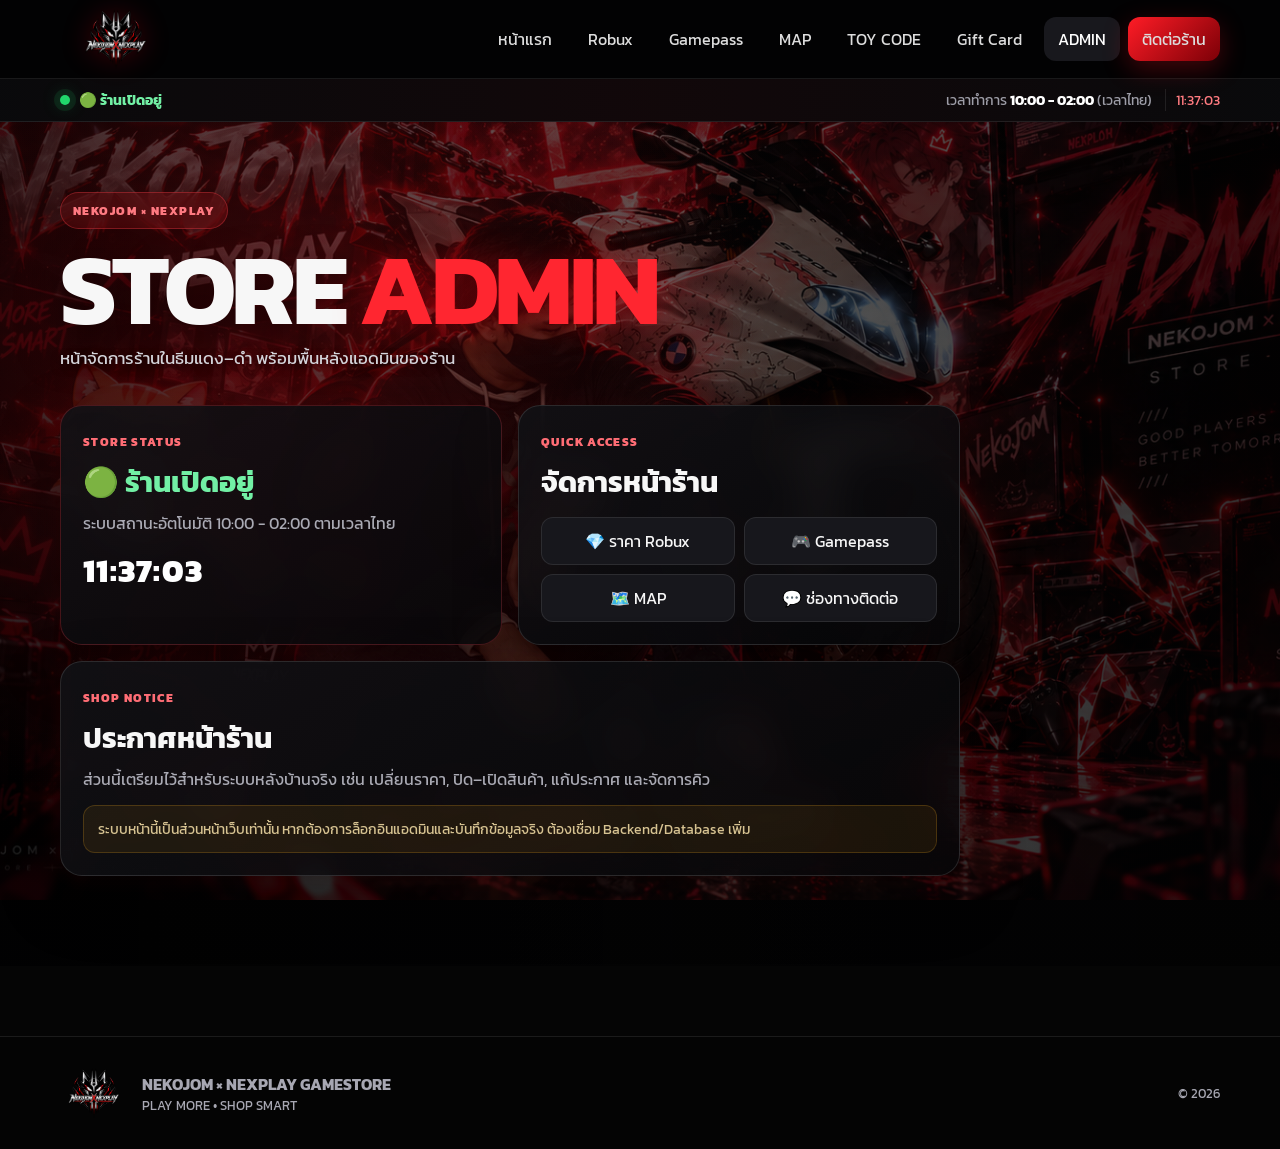
==== admin.html @ 32702b89 "Add files via upload" ====
<!doctype html>
<html lang="th">
<head>
<meta charset="utf-8">
<meta name="viewport" content="width=device-width,initial-scale=1">
<title>ADMIN | NEKOJOM x NEXPLAY</title>
<link rel="icon" href="favicon.ico">
<link rel="icon" type="image/png" sizes="32x32" href="assets/favicon-32x32.png">
<link rel="preconnect" href="https://fonts.googleapis.com">
<link rel="preconnect" href="https://fonts.gstatic.com" crossorigin>
<link href="https://fonts.googleapis.com/css2?family=Kanit:wght@300;400;500;600;700;800&display=swap" rel="stylesheet">
<link rel="stylesheet" href="style.css">
</head>
<body class="admin-page">

<header class="nav-wrap">
  <nav class="nav container">
    <a class="brand" href="index.html"><img src="assets/logo.png" alt="NEKOJOM x NEXPLAY"></a>
    <button class="menu-btn">☰</button>
    <div class="nav-links">
      <a href="index.html">หน้าแรก</a>
      <a href="robux.html">Robux</a>
      <a href="gamepass.html">Gamepass</a>
      <a href="maps.html">MAP</a>
      <a href="toycode.html">TOY CODE</a>
      <a href="giftcard.html">Gift Card</a>
      <a class="active" href="admin.html">ADMIN</a>
      <a class="nav-cta" href="contact.html">ติดต่อร้าน</a>
    </div>
  </nav>
</header>

<div class="store-status-bar">
  <div class="container store-status-inner">
    <div class="store-status-left">
      <span class="store-status-dot" id="storeStatusDot"></span>
      <strong id="storeStatusText">กำลังตรวจสอบสถานะร้าน...</strong>
    </div>
    <div class="store-status-time">
      เวลาทำการ <b>10:00 - 02:00</b> (เวลาไทย)
      <span class="store-clock" id="storeClock"></span>
    </div>
  </div>
</div>

<main class="admin-hero">
  <div class="admin-bg-overlay"></div>

  <section class="container admin-shell">
    <div class="admin-intro">
      <span class="admin-tag">NEKOJOM × NEXPLAY</span>
      <h1>STORE <span>ADMIN</span></h1>
      <p>หน้าจัดการร้านในธีมแดง–ดำ พร้อมพื้นหลังแอดมินของร้าน</p>
    </div>

    <div class="admin-dashboard">
      <article class="admin-panel admin-status-card">
        <span class="admin-panel-kicker">STORE STATUS</span>
        <h2 id="adminStatusTitle">กำลังตรวจสอบ...</h2>
        <p>ระบบสถานะอัตโนมัติ 10:00 - 02:00 ตามเวลาไทย</p>
        <div class="admin-time" id="adminThaiTime">--:--:--</div>
      </article>

      <article class="admin-panel">
        <span class="admin-panel-kicker">QUICK ACCESS</span>
        <h2>จัดการหน้าร้าน</h2>
        <div class="admin-actions">
          <a href="robux.html">💎 ราคา Robux</a>
          <a href="gamepass.html">🎮 Gamepass</a>
          <a href="maps.html">🗺️ MAP</a>
          <a href="contact.html">💬 ช่องทางติดต่อ</a>
        </div>
      </article>

      <article class="admin-panel admin-wide">
        <span class="admin-panel-kicker">SHOP NOTICE</span>
        <h2>ประกาศหน้าร้าน</h2>
        <p>ส่วนนี้เตรียมไว้สำหรับระบบหลังบ้านจริง เช่น เปลี่ยนราคา, ปิด–เปิดสินค้า, แก้ประกาศ และจัดการคิว</p>
        <div class="admin-warning">
          ระบบหน้านี้เป็นส่วนหน้าเว็บเท่านั้น หากต้องการล็อกอินแอดมินและบันทึกข้อมูลจริง ต้องเชื่อม Backend/Database เพิ่ม
        </div>
      </article>
    </div>
  </section>
</main>

<footer>
  <div class="container footer-inner">
    <img src="assets/logo.png" alt="">
    <div><b>NEKOJOM × NEXPLAY GAMESTORE</b><p>PLAY MORE • SHOP SMART</p></div>
    <span>© <span class="year"></span></span>
  </div>
</footer>

<script src="script.js"></script>
</body>
</html>
---- style.css ----
:root{
  --bg:#050505;--panel:#0c0c0f;--panel2:#121217;--red:#ff1c26;--red2:#9e0008;
  --text:#f7f7f7;--muted:#a8a8b3;--line:rgba(255,255,255,.09);
  --shadow:0 20px 70px rgba(255,0,20,.18)
}
*{box-sizing:border-box}
html{scroll-behavior:smooth}
body{
  margin:0;color:var(--text);
  background:
    radial-gradient(circle at 15% 0%,rgba(255,20,30,.10),transparent 27rem),
    radial-gradient(circle at 85% 30%,rgba(255,0,20,.08),transparent 28rem),
    var(--bg);
  font-family:"Kanit",system-ui,sans-serif;overflow-x:hidden
}
a{color:inherit;text-decoration:none} img{display:block;max-width:100%}
button{font-family:inherit}
.container{width:min(1160px,calc(100% - 36px));margin-inline:auto}
.nav-wrap{position:sticky;top:0;z-index:50;background:rgba(3,3,4,.82);backdrop-filter:blur(18px);border-bottom:1px solid var(--line)}
.nav{height:78px;display:flex;align-items:center;justify-content:space-between}
.brand img{width:112px;height:62px;object-fit:contain;filter:drop-shadow(0 0 14px rgba(255,0,20,.24))}
.nav-links{display:flex;gap:8px;align-items:center}
.nav-links a{padding:10px 14px;color:#ddd;border-radius:12px;transition:.2s}
.nav-links a:hover,.nav-links a.active{background:#18181d;color:#fff}
.nav-cta{background:linear-gradient(135deg,var(--red),#7c0007)!important;box-shadow:0 8px 26px rgba(255,20,30,.26)}
.menu-btn{display:none;background:#17171b;color:white;border:1px solid var(--line);border-radius:10px;padding:9px 12px;font-size:20px}
.hero{position:relative;min-height:720px;display:grid;align-items:center;overflow:hidden;border-bottom:1px solid var(--line)}
.hero-grid{display:grid;grid-template-columns:1.02fr .98fr;align-items:center;gap:30px;position:relative;z-index:2}
.eyebrow,.kicker{color:#ff7b80;letter-spacing:.11em;font-weight:700;font-size:.86rem}
.eyebrow{display:inline-flex;align-items:center;gap:8px;border:1px solid rgba(255,35,45,.3);background:rgba(255,0,20,.08);padding:9px 13px;border-radius:999px}
.pulse{width:8px;height:8px;background:#ff2731;border-radius:50%;box-shadow:0 0 0 0 rgba(255,39,49,.6);animation:pulse 1.7s infinite}
@keyframes pulse{70%{box-shadow:0 0 0 10px transparent}}
h1,h2,h3,p{margin-top:0}
h1{font-size:clamp(3rem,7vw,6rem);line-height:.92;letter-spacing:-.045em;margin:20px 0}
h1 span{color:var(--red);text-shadow:0 0 28px rgba(255,20,30,.28)}
h1 b{font-size:.40em;letter-spacing:.01em;font-weight:700;color:#e7e7eb}
.lead{font-size:1.17rem;color:#c9c9cf;max-width:620px}
.hero-actions{display:flex;gap:12px;flex-wrap:wrap;margin-top:26px}
.btn{display:inline-flex;align-items:center;justify-content:center;min-height:48px;padding:0 18px;border-radius:13px;font-weight:700;transition:.2s;border:1px solid transparent;color:#fff;cursor:pointer}
.btn:hover{transform:translateY(-2px)}
.btn-primary{background:linear-gradient(135deg,#ff2831,#9d0008);box-shadow:0 12px 36px rgba(255,20,30,.23)}
.btn-ghost{border-color:var(--line);background:#101014}
.mini-features{display:flex;gap:12px;margin-top:30px;flex-wrap:wrap}
.mini-features>div{display:flex;gap:9px;align-items:center;border:1px solid var(--line);background:rgba(255,255,255,.025);padding:10px 12px;border-radius:14px}
.mini-features strong{font-size:1.2rem}.mini-features span{font-size:.86rem;line-height:1.2}.mini-features small{color:#858590}
.hero-art{position:relative;min-height:610px;display:grid;place-items:center}
.mascot{position:relative;z-index:3;width:760px;max-width:none;filter:drop-shadow(0 25px 55px rgba(255,0,20,.25))}
.red-ring{position:absolute;width:520px;height:520px;border-radius:50%;background:radial-gradient(circle,rgba(255,20,30,.20),rgba(255,20,30,.03) 45%,transparent 68%);border:1px solid rgba(255,20,30,.14);box-shadow:0 0 90px rgba(255,0,20,.13)}
.floating-chip{position:absolute;z-index:4;background:rgba(12,12,16,.86);border:1px solid rgba(255,60,70,.30);padding:10px 14px;border-radius:12px;font-weight:700;box-shadow:var(--shadow);backdrop-filter:blur(8px)}
.chip-1{left:3%;top:20%}.chip-2{right:0;bottom:18%}
.section{padding:95px 0}
.page-head{padding:95px 0 40px;text-align:center}
.page-head h1{font-size:clamp(2.8rem,6vw,5rem);margin-bottom:14px}
.page-head p{max-width:720px;margin:0 auto;color:var(--muted);font-size:1.05rem}
.section-head{display:flex;justify-content:space-between;gap:28px;align-items:end;margin-bottom:36px}
.section-head h2{font-size:clamp(2.2rem,4vw,4rem);margin:6px 0 0;letter-spacing:-.04em}
.section-head p{max-width:520px;color:var(--muted);margin-bottom:7px}
.home-cards{display:grid;grid-template-columns:repeat(4,1fr);gap:16px}
.home-card{background:linear-gradient(160deg,#151519,#09090b);border:1px solid var(--line);border-radius:20px;padding:22px;transition:.2s;min-height:220px}
.home-card:hover{transform:translateY(-4px);border-color:rgba(255,50,60,.4)}
.home-card .ico{font-size:2rem}.home-card h3{font-size:1.5rem;margin:15px 0 8px}.home-card p{color:var(--muted)}
.price-layout{display:grid;grid-template-columns:1.1fr .9fr;gap:24px;align-items:start}
.price-cards{display:grid;grid-template-columns:repeat(2,1fr);gap:12px}
.price-card{position:relative;overflow:hidden;background:linear-gradient(160deg,#151519,#09090b);border:1px solid var(--line);border-radius:18px;padding:18px;transition:.22s}
.price-card:hover{border-color:rgba(255,50,60,.43);transform:translateY(-4px);box-shadow:0 16px 35px rgba(255,0,20,.11)}
.price-card .amount{font-size:1.45rem;font-weight:800}.price-card .amount small{font-size:.82rem;color:#999;font-weight:500}
.price-card .price{font-size:1.9rem;font-weight:800;color:#ff545c;margin:10px 0 14px}
.pack-order-btn{display:block;width:100%;text-align:center;color:#fff;background:#1c1c21;border:1px solid var(--line);padding:10px;border-radius:11px;font-size:.92rem;cursor:pointer}
.pack-order-btn:hover{background:#27272d}
.promo-poster{background:#0c0c0f;border:1px solid var(--line);border-radius:22px;overflow:hidden;position:sticky;top:100px}
.promo-poster img{width:100%;aspect-ratio:4/5;object-fit:cover}
.poster-note{padding:11px 14px;text-align:center;color:#84848f;font-size:.82rem}
.notice{margin-top:20px;padding:15px 17px;border-radius:14px;background:rgba(255,255,255,.035);border:1px solid var(--line);color:#aaaab4}
.notice strong{color:#fff}
.gamepass-grid{display:grid;grid-template-columns:repeat(2,1fr);gap:16px}
.gamepass-card{display:grid;grid-template-columns:auto 1fr;gap:18px;align-items:center;padding:24px;border-radius:22px;background:radial-gradient(circle at 100% 0%,rgba(255,20,30,.14),transparent 40%),linear-gradient(155deg,#151519,#09090b);border:1px solid var(--line)}
.gamepass-card-wide{grid-column:1/-1;grid-template-columns:auto 1fr auto}
.gamepass-icon{width:78px;height:78px;display:grid;place-items:center;border-radius:20px;font-size:2.3rem;background:#171014;border:1px solid rgba(255,45,55,.24)}
.gamepass-content h3{margin:10px 0 0;font-size:2rem}.gamepass-content p{color:#a5a5af;margin:2px 0 8px}.gamepass-content strong{color:#ff646b;font-size:.92rem}
.badge{display:inline-block;background:rgba(255,20,30,.10);border:1px solid rgba(255,40,50,.25);border-radius:999px;padding:7px 11px;color:#ff7b80;font-size:.8rem;font-weight:700}
.showcase-grid{display:grid;grid-template-columns:1.2fr .8fr;gap:26px;align-items:center}
.showcase-image{border:1px solid rgba(255,50,60,.22);background:#0d0d10;border-radius:24px;overflow:hidden;box-shadow:var(--shadow)}
.showcase-image img{width:100%;height:auto}
.showcase-info{padding:24px}.showcase-info h2{font-size:2.6rem;margin:16px 0 12px}.showcase-info p{color:var(--muted)}
.contact-panel{display:grid;grid-template-columns:.72fr 1.28fr;gap:36px;background:linear-gradient(135deg,#121216,#08080a);border:1px solid rgba(255,255,255,.10);border-radius:28px;padding:38px;box-shadow:var(--shadow)}
.contact-grid{display:grid;grid-template-columns:repeat(2,1fr);gap:12px}
.contact-btn{display:flex;align-items:center;gap:12px;background:#17171c;border:1px solid var(--line);border-radius:16px;padding:15px;transition:.2s}
.contact-btn:hover{transform:translateY(-2px);border-color:rgba(255,255,255,.22)}
.contact-btn .icon{width:38px;height:38px;border-radius:11px;display:grid;place-items:center;background:#23232a;font-weight:800}
.contact-btn span:last-child{display:flex;flex-direction:column}.contact-btn small{color:#8d8d99}
footer{border-top:1px solid var(--line);margin-top:70px;padding:30px 0;background:#040404}
.footer-inner{display:flex;align-items:center;gap:14px;color:#a7a7b2}
.footer-inner img{width:68px;height:52px;object-fit:contain}.footer-inner p{margin:0;font-size:.8rem}.footer-inner>span{margin-left:auto;font-size:.84rem}
.order-modal{position:fixed;inset:0;z-index:120;display:grid;place-items:center;padding:18px;opacity:0;visibility:hidden;transition:.22s ease}
.order-modal.open{opacity:1;visibility:visible}.order-modal-backdrop{position:absolute;inset:0;background:rgba(0,0,0,.78);backdrop-filter:blur(10px)}
.order-modal-card{position:relative;z-index:2;width:min(620px,100%);border-radius:24px;padding:30px;background:radial-gradient(circle at 100% 0%,rgba(255,25,35,.15),transparent 35%),linear-gradient(155deg,#151519,#08080a);border:1px solid rgba(255,65,75,.30);box-shadow:0 30px 100px rgba(0,0,0,.55),0 0 60px rgba(255,0,20,.13)}
.order-modal-close{position:absolute;right:18px;top:18px;width:40px;height:40px;border:1px solid var(--line);border-radius:12px;background:#1a1a20;color:white;cursor:pointer;font-size:26px}
.selected-pack{display:flex;justify-content:space-between;gap:14px;border:1px solid rgba(255,55,65,.24);background:rgba(255,15,30,.07);border-radius:15px;padding:13px 15px}.selected-pack strong{color:#ff646b}
.modal-help{color:#9d9da8;margin:14px 0 18px}.modal-contact-grid{display:grid;grid-template-columns:repeat(2,1fr);gap:11px}
.modal-contact-btn{display:grid;grid-template-columns:42px 1fr auto;align-items:center;gap:11px;padding:14px;border-radius:15px;background:#151519;border:1px solid var(--line)}
.modal-contact-btn:hover{background:#1c1c21}.modal-icon{width:42px;height:42px;display:grid;place-items:center;border-radius:12px;background:#24242a;font-weight:800}
.modal-contact-btn>span:nth-child(2){display:flex;flex-direction:column;min-width:0}.modal-contact-btn small{color:#8e8e9a;white-space:nowrap;overflow:hidden;text-overflow:ellipsis}.modal-contact-btn em{font-style:normal;color:#ff686f;font-size:.82rem;font-weight:700}
body.modal-open{overflow:hidden}
@media(max-width:930px){
 .hero{min-height:auto;padding:80px 0 30px}.hero-grid,.price-layout,.showcase-grid,.contact-panel{grid-template-columns:1fr}
 .hero-copy{text-align:center}.lead{margin-inline:auto}.hero-actions,.mini-features{justify-content:center}.hero-art{min-height:470px}.mascot{width:min(760px,120vw)}
 .promo-poster{position:relative;top:auto;max-width:640px;margin-inline:auto}.home-cards{grid-template-columns:repeat(2,1fr)}
}
@media(max-width:760px){
 .gamepass-grid{grid-template-columns:1fr}.gamepass-card-wide{grid-column:auto;grid-template-columns:auto 1fr}
}
@media(max-width:680px){
 .nav{height:68px}.brand img{width:90px;height:52px}.menu-btn{display:block}
 .nav-links{display:none;position:absolute;left:18px;right:18px;top:76px;flex-direction:column;align-items:stretch;background:#0b0b0e;border:1px solid var(--line);border-radius:16px;padding:10px}
 .nav-links.open{display:flex}.nav-links a{text-align:center}.price-cards,.contact-grid,.modal-contact-grid,.home-cards{grid-template-columns:1fr}
 .section{padding:72px 0}.page-head{padding:72px 0 30px}.contact-panel{padding:24px}
 .footer-inner{align-items:flex-start;flex-wrap:wrap}.footer-inner>span{width:100%;margin:0}
}


/* MAP PAGE */
.map-grid{
  display:grid;
  grid-template-columns:repeat(3,1fr);
  gap:18px;
}
.map-card{
  position:relative;
  overflow:hidden;
  min-height:360px;
  padding:24px;
  border-radius:22px;
  background:
    radial-gradient(circle at 100% 0%,rgba(255,20,30,.16),transparent 42%),
    linear-gradient(155deg,#151519,#09090b);
  border:1px solid var(--line);
  box-shadow:0 18px 50px rgba(0,0,0,.22);
  transition:.22s ease;
  display:flex;
  flex-direction:column;
}
.map-card:after{
  content:"";
  position:absolute;
  width:180px;
  height:180px;
  right:-80px;
  bottom:-100px;
  border-radius:50%;
  background:rgba(255,0,20,.12);
  filter:blur(22px);
}
.map-card:hover{
  transform:translateY(-5px);
  border-color:rgba(255,55,65,.38);
  box-shadow:0 22px 60px rgba(255,0,20,.10);
}
.map-card-top{
  display:flex;
  align-items:center;
  justify-content:space-between;
  margin-bottom:24px;
}
.map-number{
  color:#6f6f78;
  font-weight:800;
  letter-spacing:.15em;
}
.map-icon{
  width:72px;
  height:72px;
  display:grid;
  place-items:center;
  border-radius:19px;
  background:linear-gradient(145deg,#231114,#0d0d10);
  border:1px solid rgba(255,45,55,.24);
  font-size:2rem;
}
.map-card h2{
  margin:14px 0 8px;
  font-size:2rem;
  line-height:1.05;
  letter-spacing:-.03em;
}
.map-card p{
  color:var(--muted);
  margin-bottom:26px;
}
.map-open-btn{
  margin-top:auto;
  position:relative;
  z-index:2;
  width:100%;
}
@media(max-width:930px){
  .map-grid{grid-template-columns:1fr 1fr}
}
@media(max-width:620px){
  .map-grid{grid-template-columns:1fr}
  .map-card{min-height:300px}
}


.map-card{
  padding:0;
  overflow:hidden;
}
.map-thumb{
  width:100%;
  aspect-ratio: 16 / 10;
  background:#0d0d10;
  border-bottom:1px solid var(--line);
}
.map-thumb img{
  width:100%;
  height:100%;
  object-fit:cover;
  display:block;
}
.map-card-body{
  padding:22px;
  display:flex;
  flex-direction:column;
  min-height:220px;
}
.map-card-top{
  margin-bottom:10px;
}
.map-card h2{
  font-size:1.75rem;
}


/* STORE STATUS */
.store-status-bar{
  position:relative;
  z-index:40;
  border-bottom:1px solid var(--line);
  background:linear-gradient(90deg,rgba(10,10,12,.96),rgba(18,8,10,.96),rgba(10,10,12,.96));
}
.store-status-inner{
  min-height:42px;
  display:flex;
  align-items:center;
  justify-content:space-between;
  gap:16px;
  font-size:.9rem;
}
.store-status-left{
  display:flex;
  align-items:center;
  gap:9px;
}
.store-status-dot{
  width:10px;
  height:10px;
  border-radius:50%;
  background:#777;
  box-shadow:0 0 0 0 rgba(255,255,255,.2);
}
.store-status-dot.open{
  background:#21d66b;
  box-shadow:0 0 0 6px rgba(33,214,107,.10),0 0 18px rgba(33,214,107,.45);
}
.store-status-dot.closed{
  background:#ff3340;
  box-shadow:0 0 0 6px rgba(255,51,64,.10),0 0 18px rgba(255,51,64,.35);
}
#storeStatusText.open{color:#72f0a5}
#storeStatusText.closed{color:#ff7a82}
.store-status-time{
  color:#9d9da7;
}
.store-status-time b{color:#fff}
.store-clock{
  display:inline-block;
  margin-left:10px;
  padding-left:10px;
  border-left:1px solid var(--line);
  color:#ff7b80;
  font-variant-numeric:tabular-nums;
}
@media(max-width:680px){
  .store-status-inner{
    padding:8px 0;
    flex-direction:column;
    justify-content:center;
    gap:2px;
    text-align:center;
    font-size:.82rem;
  }
  .store-status-time{font-size:.76rem}
  .store-clock{margin-left:6px;padding-left:6px}
}


/* HOMEPAGE MUSIC PLAYER */
.music-player-widget{
  position:fixed;
  left:18px;
  bottom:18px;
  z-index:100;
  width:min(390px,calc(100vw - 36px));
}
.music-player-toggle{
  display:none;
  width:56px;
  height:56px;
  border:1px solid rgba(255,65,75,.35);
  border-radius:50%;
  color:#fff;
  background:linear-gradient(145deg,#ff2831,#8d0008);
  box-shadow:0 15px 40px rgba(255,0,20,.28);
  font-size:1.6rem;
  cursor:pointer;
}
.music-player-panel{
  overflow:hidden;
  border:1px solid rgba(255,65,75,.28);
  border-radius:20px;
  background:
    radial-gradient(circle at 100% 0%,rgba(255,25,35,.16),transparent 40%),
    rgba(10,10,13,.97);
  backdrop-filter:blur(18px);
  box-shadow:0 24px 70px rgba(0,0,0,.52),0 0 35px rgba(255,0,20,.10);
}
.music-player-head{
  display:flex;
  align-items:center;
  justify-content:space-between;
  gap:12px;
  padding:13px 14px;
  border-bottom:1px solid var(--line);
}
.music-player-head>div{display:flex;flex-direction:column}
.music-player-head span{
  color:#ff6c73;
  font-size:.66rem;
  font-weight:800;
  letter-spacing:.10em;
}
.music-player-head strong{margin-top:2px;font-size:1rem}
.music-player-head button{
  width:32px;height:32px;border:1px solid var(--line);border-radius:10px;
  color:#fff;background:#1a1a20;cursor:pointer
}
.music-now{
  display:grid;
  grid-template-columns:104px 1fr;
  gap:13px;
  align-items:center;
  padding:13px;
}
.music-now img{
  width:104px;
  height:104px;
  object-fit:cover;
  border-radius:15px;
  background:#080808;
  box-shadow:0 10px 25px rgba(0,0,0,.35);
}
.music-now-info{min-width:0;display:flex;flex-direction:column}
.music-now-info span{
  color:#ff6c73;
  font-size:.70rem;
  font-weight:800;
  margin-bottom:5px;
}
.music-now-info strong{
  font-size:.96rem;
  line-height:1.25;
  display:-webkit-box;
  -webkit-box-orient:vertical;
  -webkit-line-clamp:3;
  overflow:hidden;
}
.music-now-info small{
  margin-top:8px;
  color:#8d8d98;
}
.music-progress-wrap{padding:0 14px 5px}
#musicProgress{
  width:100%;
  accent-color:#ff2831;
  cursor:pointer;
}
.music-time-row{
  display:flex;
  justify-content:space-between;
  margin-top:1px;
  color:#858590;
  font-size:.72rem;
  font-variant-numeric:tabular-nums;
}
.music-player-controls{
  display:grid;
  grid-template-columns:42px 50px 42px 42px 1fr;
  align-items:center;
  gap:7px;
  padding:7px 14px 12px;
}
.music-player-controls button{
  height:40px;
  border:1px solid var(--line);
  border-radius:11px;
  color:#fff;
  background:#19191e;
  cursor:pointer;
  font-size:1rem;
}
.music-player-controls button:hover{background:#27272d}
.music-player-controls .music-main-play{
  height:48px;
  background:linear-gradient(145deg,#ff2831,#930008);
  border-color:rgba(255,70,80,.40);
}
#musicVolume{width:100%;accent-color:#ff2831;cursor:pointer}
.music-mini-list{
  display:grid;
  grid-template-columns:repeat(6,1fr);
  gap:6px;
  padding:0 14px 11px;
}
.music-mini-list button{
  height:31px;
  border:1px solid var(--line);
  border-radius:9px;
  background:#151519;
  color:#aaa;
  cursor:pointer;
  font-size:.72rem;
  font-weight:800;
}
.music-mini-list button.active{
  color:#fff;
  border-color:rgba(255,65,75,.42);
  background:rgba(255,30,40,.12);
}
.music-mini-list button.unavailable{
  opacity:.38;
  text-decoration:line-through;
}
.music-player-footer{
  display:flex;
  justify-content:space-between;
  gap:10px;
  padding:0 14px 13px;
  color:#777782;
  font-size:.70rem;
}
.music-player-footer span{
  min-width:0;
  overflow:hidden;
  text-overflow:ellipsis;
  white-space:nowrap;
}
.music-player-footer a{
  flex:0 0 auto;
  color:#ff737a;
}
.yt-audio-player{
  position:absolute;
  width:1px;
  height:1px;
  overflow:hidden;
  opacity:.001;
  pointer-events:none;
  left:-9999px;
}
.music-player-widget.collapsed{width:56px}
.music-player-widget.collapsed .music-player-panel{display:none}
.music-player-widget.collapsed .music-player-toggle{display:grid;place-items:center}
@media(max-width:680px){
  .music-player-widget{left:12px;bottom:12px;width:min(360px,calc(100vw - 24px))}
  .music-now{grid-template-columns:88px 1fr}
  .music-now img{width:88px;height:88px}
  .music-player-controls{grid-template-columns:38px 46px 38px 38px 1fr;padding-inline:10px;gap:5px}
  .music-mini-list{padding-inline:10px}
}


#musicArtist{
  color:#ff858b;
  font-weight:600;
  margin-top:5px;
}
#musicState{
  margin-top:4px;
}
.music-mini-list{
  grid-template-columns:repeat(auto-fit,minmax(34px,1fr));
}


.music-open-external{
  flex:0 0 auto;
  color:#fff;
  background:linear-gradient(135deg,#ff2831,#930008);
  padding:5px 8px;
  border-radius:8px;
  font-size:.68rem;
  font-weight:700;
}


/* ================= ADMIN PAGE ================= */
.admin-page{
  min-height:100vh;
  background:#050505;
}
.admin-hero{
  position:relative;
  min-height:calc(100vh - 120px);
  background:
    linear-gradient(rgba(3,3,4,.58),rgba(3,3,4,.72)),
    url("assets/admin-background.png") center center / cover no-repeat fixed;
  overflow:hidden;
}
.admin-bg-overlay{
  position:absolute;
  inset:0;
  background:
    radial-gradient(circle at 20% 25%,rgba(255,20,30,.20),transparent 32rem),
    linear-gradient(90deg,rgba(0,0,0,.60),rgba(0,0,0,.12) 52%,rgba(0,0,0,.45));
  pointer-events:none;
}
.admin-shell{
  position:relative;
  z-index:2;
  padding-top:70px;
  padding-bottom:90px;
}
.admin-intro{
  max-width:720px;
  margin-bottom:34px;
}
.admin-tag{
  display:inline-flex;
  padding:8px 12px;
  border-radius:999px;
  background:rgba(255,20,30,.12);
  border:1px solid rgba(255,70,80,.32);
  color:#ff7a82;
  font-size:.78rem;
  font-weight:800;
  letter-spacing:.12em;
  backdrop-filter:blur(12px);
}
.admin-intro h1{
  margin:14px 0 12px;
  font-size:clamp(3.6rem,8vw,7rem);
  line-height:.88;
  text-shadow:0 18px 45px rgba(0,0,0,.58);
}
.admin-intro h1 span{
  color:#ff2630;
  text-shadow:0 0 32px rgba(255,0,20,.35);
}
.admin-intro p{
  color:#d4d4da;
  font-size:1.08rem;
  text-shadow:0 3px 10px rgba(0,0,0,.55);
}
.admin-dashboard{
  display:grid;
  grid-template-columns:repeat(2,minmax(0,1fr));
  gap:16px;
  max-width:900px;
}
.admin-panel{
  border:1px solid rgba(255,255,255,.12);
  border-radius:22px;
  padding:22px;
  background:linear-gradient(145deg,rgba(17,17,21,.90),rgba(7,7,9,.82));
  backdrop-filter:blur(16px);
  box-shadow:0 22px 60px rgba(0,0,0,.34),0 0 30px rgba(255,0,20,.06);
}
.admin-panel h2{
  margin:8px 0 8px;
  font-size:1.8rem;
}
.admin-panel p{
  color:#aaaab4;
  margin-bottom:12px;
}
.admin-panel-kicker{
  color:#ff6d75;
  font-size:.72rem;
  font-weight:800;
  letter-spacing:.12em;
}
.admin-status-card{
  border-color:rgba(255,65,75,.24);
}
.admin-time{
  font-size:2rem;
  font-weight:800;
  color:#fff;
  font-variant-numeric:tabular-nums;
  letter-spacing:.04em;
}
.admin-actions{
  display:grid;
  grid-template-columns:repeat(2,1fr);
  gap:9px;
  margin-top:14px;
}
.admin-actions a{
  display:flex;
  align-items:center;
  justify-content:center;
  min-height:48px;
  padding:10px 12px;
  border-radius:12px;
  background:#17171c;
  border:1px solid var(--line);
  transition:.18s ease;
}
.admin-actions a:hover{
  transform:translateY(-2px);
  background:#222228;
  border-color:rgba(255,65,75,.32);
}
.admin-wide{
  grid-column:1/-1;
}
.admin-warning{
  margin-top:14px;
  padding:13px 14px;
  border-radius:12px;
  background:rgba(255,180,30,.08);
  border:1px solid rgba(255,180,30,.20);
  color:#d7c392;
  font-size:.86rem;
}
@media(max-width:780px){
  .admin-hero{
    background-attachment:scroll;
    background-position:center top;
  }
  .admin-shell{padding-top:46px}
  .admin-dashboard{grid-template-columns:1fr}
  .admin-wide{grid-column:auto}
}
@media(max-width:520px){
  .admin-actions{grid-template-columns:1fr}
}


/* SoundCloud music source */
#musicSourceLink{
  flex:0 0 auto;
  color:#ff7f50;
  font-weight:700;
}


/* Dual music source switch */
.music-source-row{
  display:flex;
  align-items:center;
  justify-content:space-between;
  gap:10px;
  padding:0 14px 10px;
}
.music-source-row>span{
  color:#8d8d98;
  font-size:.72rem;
}
.music-source-switch{
  display:flex;
  gap:5px;
  padding:3px;
  border:1px solid var(--line);
  border-radius:10px;
  background:#111115;
}
.music-source-switch button{
  border:0;
  border-radius:7px;
  padding:6px 9px;
  background:transparent;
  color:#888894;
  font:inherit;
  font-size:.68rem;
  font-weight:700;
  cursor:pointer;
}
.music-source-switch button.active{
  color:#fff;
  background:linear-gradient(135deg,#ff2831,#8f0008);
}
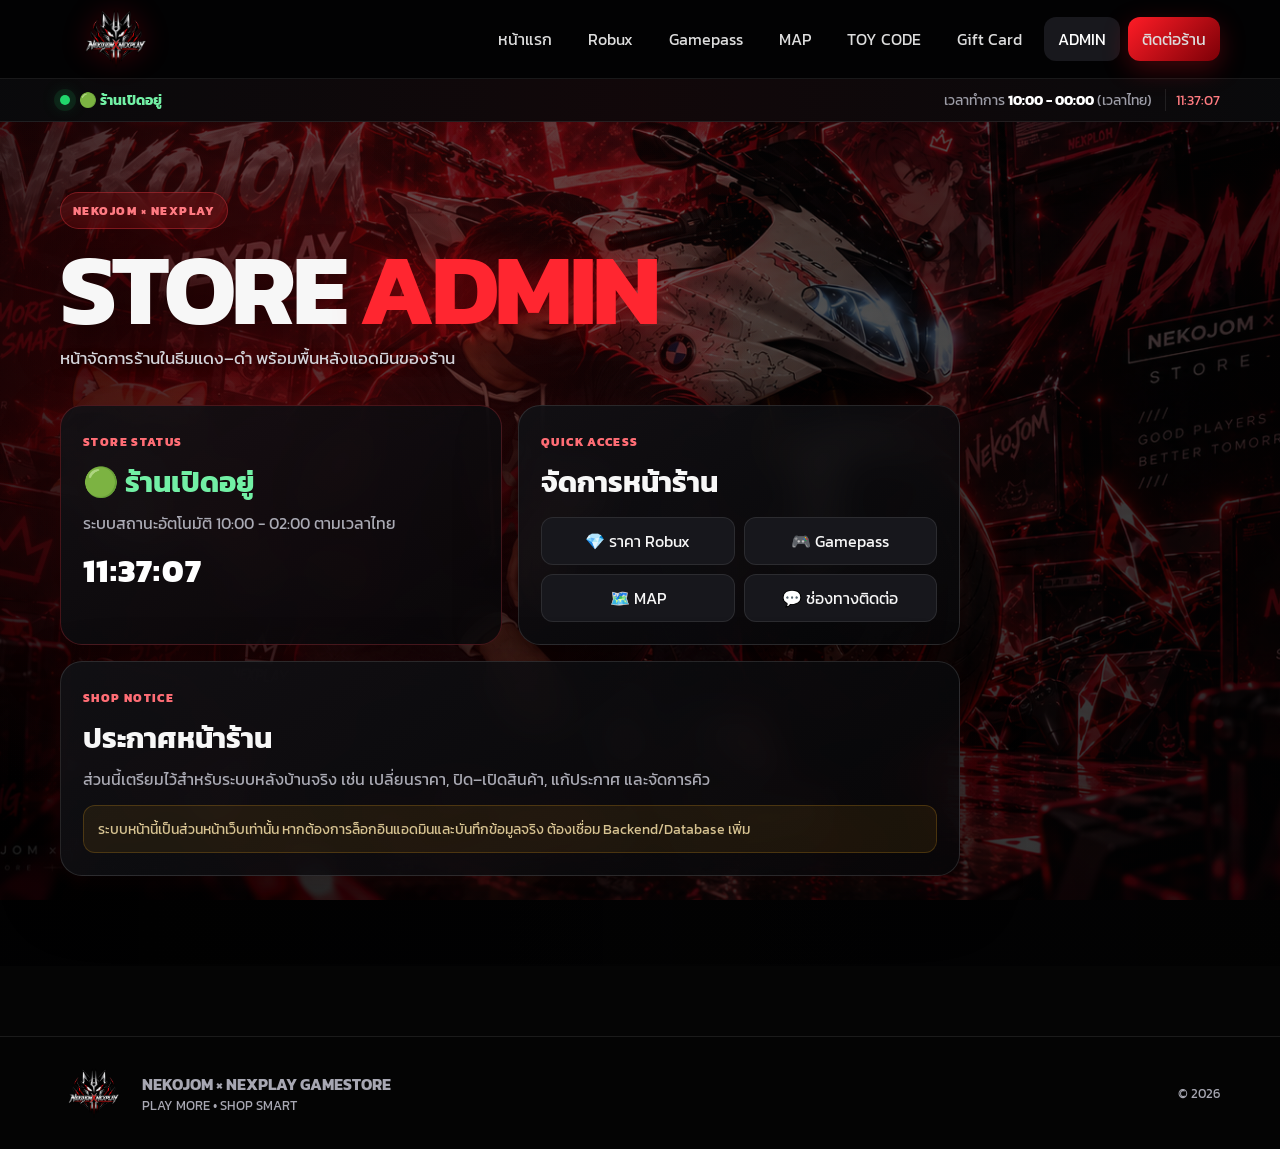
==== commit ccdcb3b3: "Update admin.html" ====
--- a/admin.html
+++ b/admin.html
@@ -37,7 +37,7 @@
       <strong id="storeStatusText">กำลังตรวจสอบสถานะร้าน...</strong>
     </div>
     <div class="store-status-time">
-      เวลาทำการ <b>10:00 - 02:00</b> (เวลาไทย)
+      เวลาทำการ <b>10:00 - 00:00</b> (เวลาไทย)
       <span class="store-clock" id="storeClock"></span>
     </div>
   </div>
